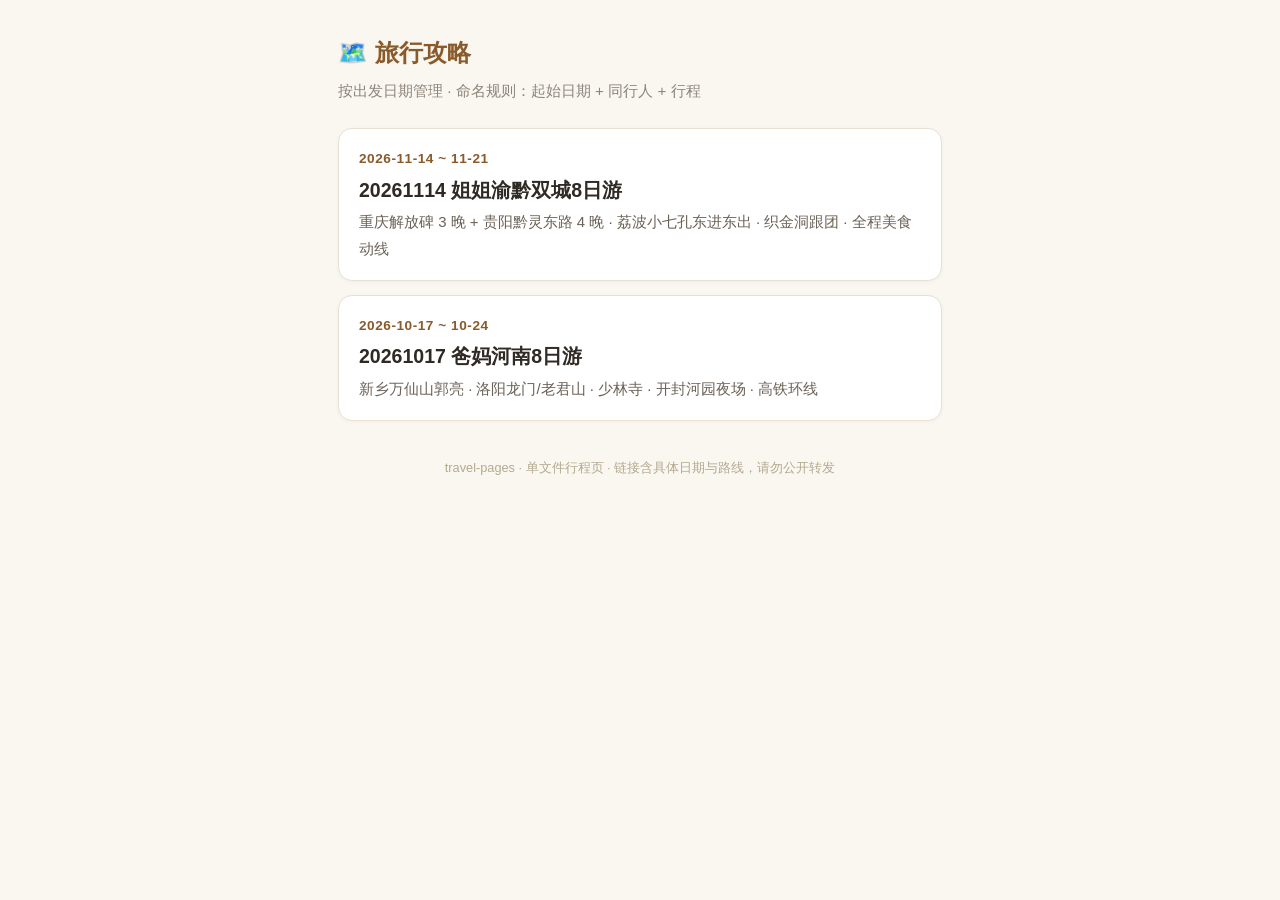
==== index.html @ c3411def "根目录改为行程目录首页" ====
<!doctype html><html lang="zh-CN"><head><meta charset="utf-8">
<meta name="viewport" content="width=device-width,initial-scale=1"><meta name="color-scheme" content="light">
<title>旅行攻略 · 行程页目录</title>
<style>
*{box-sizing:border-box}body{margin:0;background:#faf7f1;color:#2f2a24;font-family:-apple-system,"PingFang SC",sans-serif;font-size:17px;line-height:1.75}
.w{max-width:640px;margin:0 auto;padding:32px 18px 48px}
header h1{font-size:1.4em;color:#8a5a2b;margin:0 0 4px}header p{color:#8d8478;font-size:.9em;margin:0 0 24px}
a.card{display:block;background:#fff;border:1px solid #e8e0d3;border-radius:14px;padding:18px 20px;margin:14px 0;text-decoration:none;color:#2f2a24;box-shadow:0 1px 4px rgba(0,0,0,.04);transition:transform .15s}
a.card:hover{transform:translateY(-2px);border-color:#c99b6a}
.card .date{font-size:.8em;color:#8a5a2b;font-weight:700;letter-spacing:.04em}
.card .name{font-size:1.15em;font-weight:700;margin:2px 0}
.card .desc{font-size:.88em;color:#6b6257}
footer{text-align:center;color:#b3a98f;font-size:.75em;margin-top:36px}
</style></head><body><div class="w">
<header><h1>🗺️ 旅行攻略</h1><p>按出发日期管理 · 命名规则：起始日期 + 同行人 + 行程</p></header>
<a class="card" href="./20261114-yuqian/"><div class="date">2026-11-14 ~ 11-21</div><div class="name">20261114 姐姐渝黔双城8日游</div><div class="desc">重庆解放碑 3 晚 + 贵阳黔灵东路 4 晚 · 荔波小七孔东进东出 · 织金洞跟团 · 全程美食动线</div></a>
<a class="card" href="./20261017-henan/"><div class="date">2026-10-17 ~ 10-24</div><div class="name">20261017 爸妈河南8日游</div><div class="desc">新乡万仙山郭亮 · 洛阳龙门/老君山 · 少林寺 · 开封河园夜场 · 高铁环线</div></a>
<footer>travel-pages · 单文件行程页 · 链接含具体日期与路线，请勿公开转发</footer>
</div></body></html>
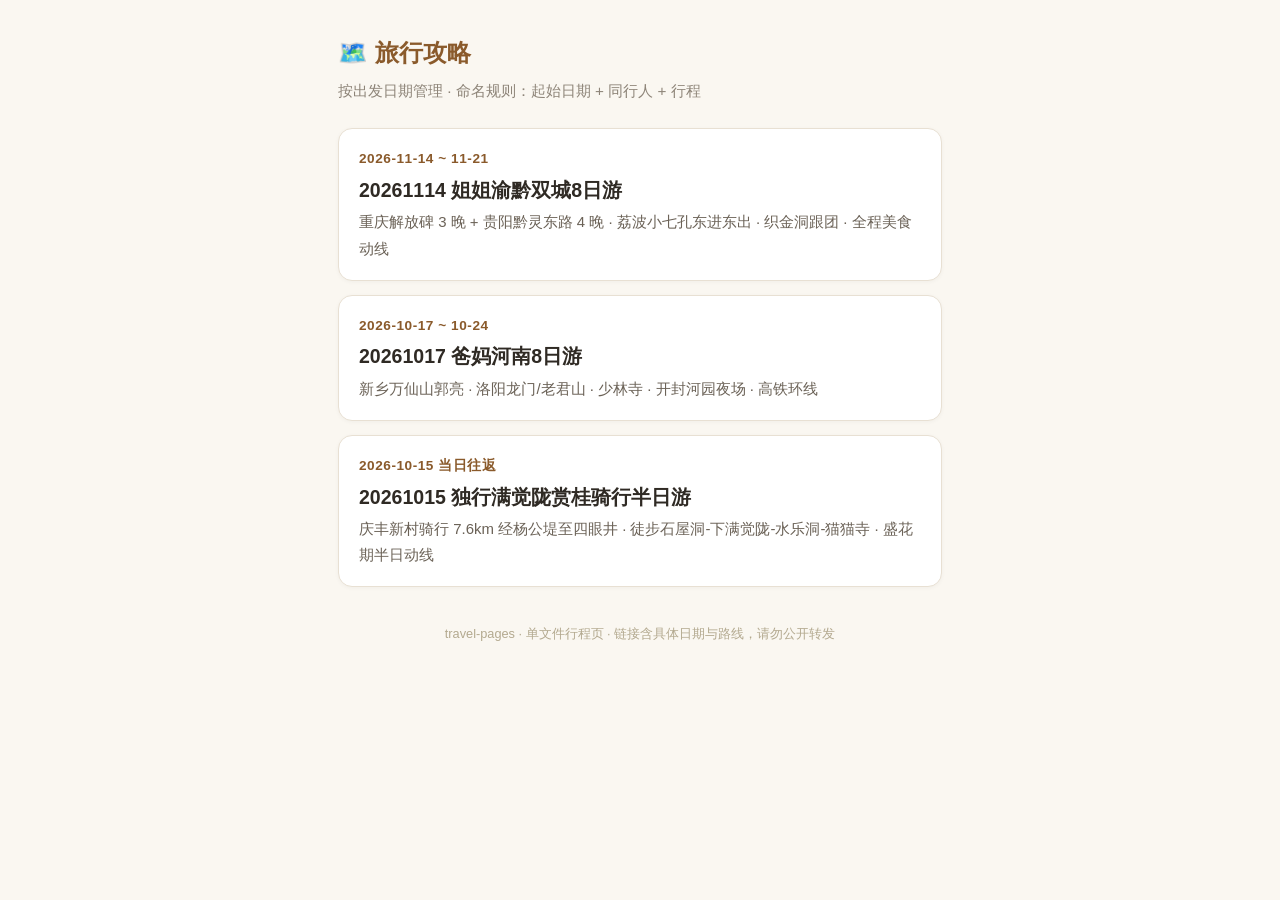
==== commit 808c8eba: "目录：新增 20261015 独行满觉陇赏桂骑行半日游" ====
--- a/index.html
+++ b/index.html
@@ -15,5 +15,6 @@
 <header><h1>🗺️ 旅行攻略</h1><p>按出发日期管理 · 命名规则：起始日期 + 同行人 + 行程</p></header>
 <a class="card" href="./20261114-yuqian/"><div class="date">2026-11-14 ~ 11-21</div><div class="name">20261114 姐姐渝黔双城8日游</div><div class="desc">重庆解放碑 3 晚 + 贵阳黔灵东路 4 晚 · 荔波小七孔东进东出 · 织金洞跟团 · 全程美食动线</div></a>
 <a class="card" href="./20261017-henan/"><div class="date">2026-10-17 ~ 10-24</div><div class="name">20261017 爸妈河南8日游</div><div class="desc">新乡万仙山郭亮 · 洛阳龙门/老君山 · 少林寺 · 开封河园夜场 · 高铁环线</div></a>
+<a class="card" href="./20261015-manjuelong/"><div class="date">2026-10-15 当日往返</div><div class="name">20261015 独行满觉陇赏桂骑行半日游</div><div class="desc">庆丰新村骑行 7.6km 经杨公堤至四眼井 · 徒步石屋洞-下满觉陇-水乐洞-猫猫寺 · 盛花期半日动线</div></a>
 <footer>travel-pages · 单文件行程页 · 链接含具体日期与路线，请勿公开转发</footer>
 </div></body></html>
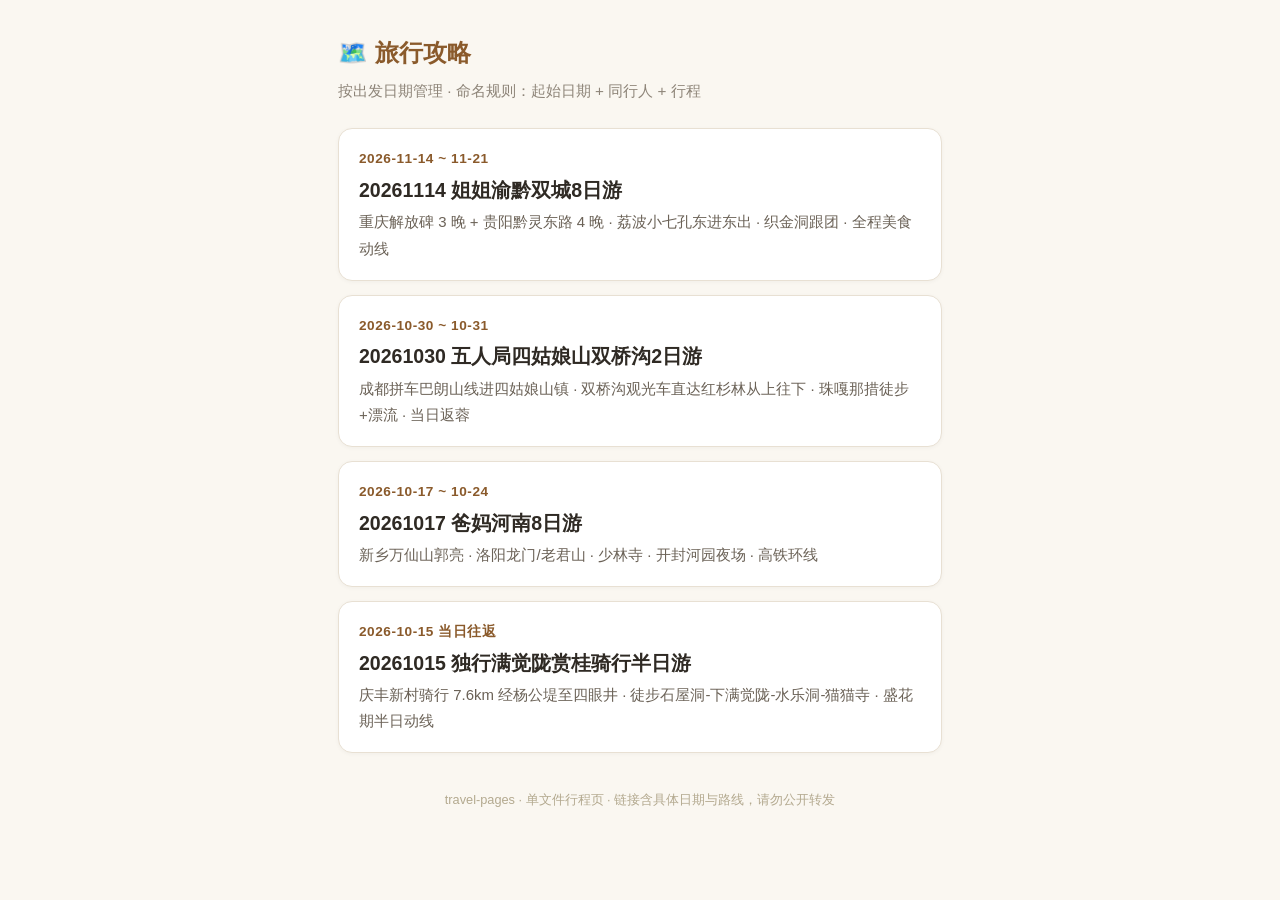
==== commit 4d379cae: "add 20261030 card to root index" ====
--- a/index.html
+++ b/index.html
@@ -14,6 +14,7 @@
 </style></head><body><div class="w">
 <header><h1>🗺️ 旅行攻略</h1><p>按出发日期管理 · 命名规则：起始日期 + 同行人 + 行程</p></header>
 <a class="card" href="./20261114-yuqian/"><div class="date">2026-11-14 ~ 11-21</div><div class="name">20261114 姐姐渝黔双城8日游</div><div class="desc">重庆解放碑 3 晚 + 贵阳黔灵东路 4 晚 · 荔波小七孔东进东出 · 织金洞跟团 · 全程美食动线</div></a>
+<a class="card" href="./20261030-siguniangshan/"><div class="date">2026-10-30 ~ 10-31</div><div class="name">20261030 五人局四姑娘山双桥沟2日游</div><div class="desc">成都拼车巴朗山线进四姑娘山镇 · 双桥沟观光车直达红杉林从上往下 · 珠嘎那措徒步+漂流 · 当日返蓉</div></a>
 <a class="card" href="./20261017-henan/"><div class="date">2026-10-17 ~ 10-24</div><div class="name">20261017 爸妈河南8日游</div><div class="desc">新乡万仙山郭亮 · 洛阳龙门/老君山 · 少林寺 · 开封河园夜场 · 高铁环线</div></a>
 <a class="card" href="./20261015-manjuelong/"><div class="date">2026-10-15 当日往返</div><div class="name">20261015 独行满觉陇赏桂骑行半日游</div><div class="desc">庆丰新村骑行 7.6km 经杨公堤至四眼井 · 徒步石屋洞-下满觉陇-水乐洞-猫猫寺 · 盛花期半日动线</div></a>
 <footer>travel-pages · 单文件行程页 · 链接含具体日期与路线，请勿公开转发</footer>
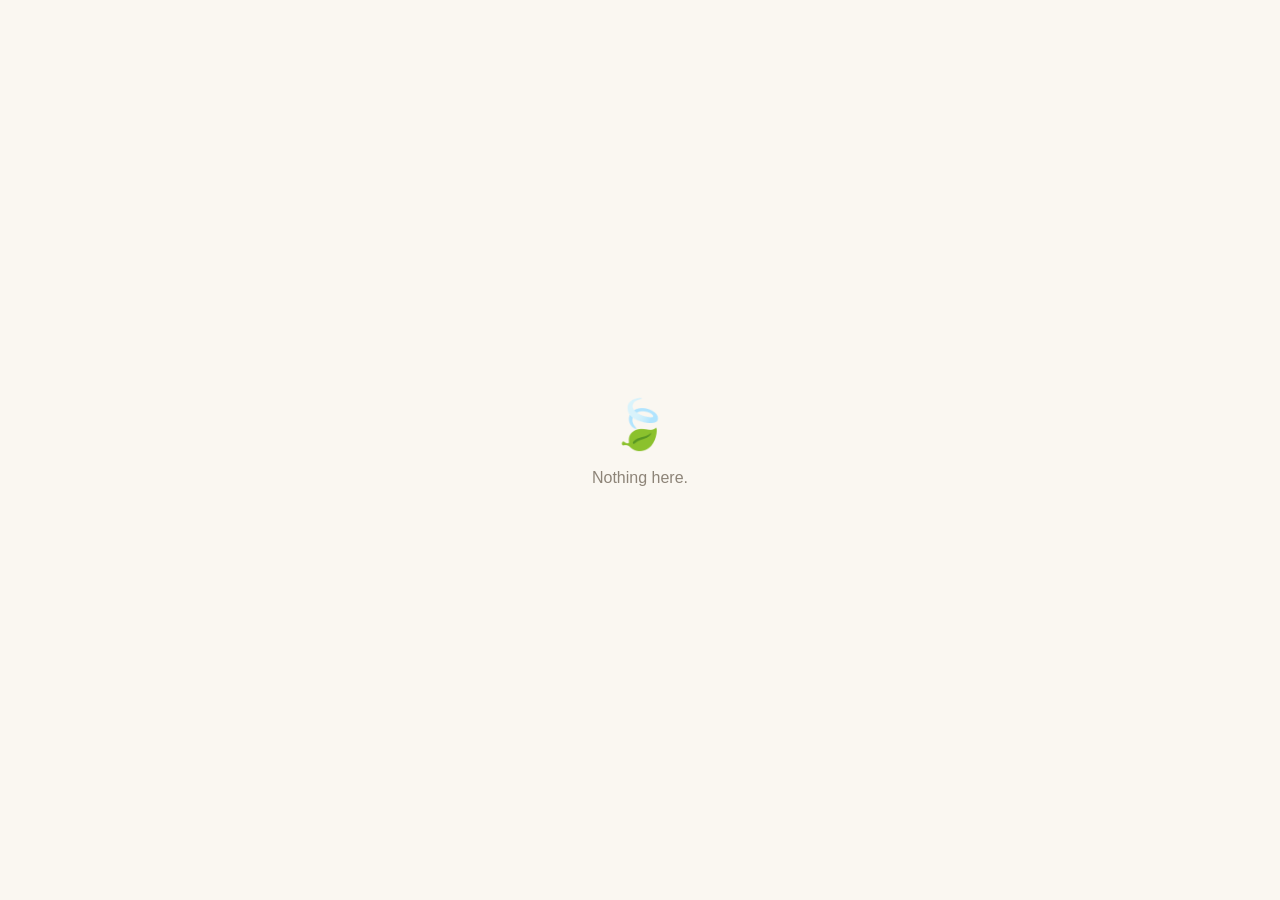
==== commit cc75ba0a: "恢复伪装 404 索引 + 目录名加随机后缀（不可猜测）" ====
--- a/index.html
+++ b/index.html
@@ -1,21 +1,3 @@
-<!doctype html><html lang="zh-CN"><head><meta charset="utf-8">
-<meta name="viewport" content="width=device-width,initial-scale=1"><meta name="color-scheme" content="light">
-<title>旅行攻略 · 行程页目录</title>
-<style>
-*{box-sizing:border-box}body{margin:0;background:#faf7f1;color:#2f2a24;font-family:-apple-system,"PingFang SC",sans-serif;font-size:17px;line-height:1.75}
-.w{max-width:640px;margin:0 auto;padding:32px 18px 48px}
-header h1{font-size:1.4em;color:#8a5a2b;margin:0 0 4px}header p{color:#8d8478;font-size:.9em;margin:0 0 24px}
-a.card{display:block;background:#fff;border:1px solid #e8e0d3;border-radius:14px;padding:18px 20px;margin:14px 0;text-decoration:none;color:#2f2a24;box-shadow:0 1px 4px rgba(0,0,0,.04);transition:transform .15s}
-a.card:hover{transform:translateY(-2px);border-color:#c99b6a}
-.card .date{font-size:.8em;color:#8a5a2b;font-weight:700;letter-spacing:.04em}
-.card .name{font-size:1.15em;font-weight:700;margin:2px 0}
-.card .desc{font-size:.88em;color:#6b6257}
-footer{text-align:center;color:#b3a98f;font-size:.75em;margin-top:36px}
-</style></head><body><div class="w">
-<header><h1>🗺️ 旅行攻略</h1><p>按出发日期管理 · 命名规则：起始日期 + 同行人 + 行程</p></header>
-<a class="card" href="./20261114-yuqian/"><div class="date">2026-11-14 ~ 11-21</div><div class="name">20261114 姐姐渝黔双城8日游</div><div class="desc">重庆解放碑 3 晚 + 贵阳黔灵东路 4 晚 · 荔波小七孔东进东出 · 织金洞跟团 · 全程美食动线</div></a>
-<a class="card" href="./20261030-siguniangshan/"><div class="date">2026-10-30 ~ 10-31</div><div class="name">20261030 五人局四姑娘山双桥沟2日游</div><div class="desc">成都拼车巴朗山线进四姑娘山镇 · 双桥沟观光车直达红杉林从上往下 · 珠嘎那措徒步+漂流 · 当日返蓉</div></a>
-<a class="card" href="./20261017-henan/"><div class="date">2026-10-17 ~ 10-24</div><div class="name">20261017 爸妈河南8日游</div><div class="desc">新乡万仙山郭亮 · 洛阳龙门/老君山 · 少林寺 · 开封河园夜场 · 高铁环线</div></a>
-<a class="card" href="./20261015-manjuelong/"><div class="date">2026-10-15 当日往返</div><div class="name">20261015 独行满觉陇赏桂骑行半日游</div><div class="desc">庆丰新村骑行 7.6km 经杨公堤至四眼井 · 徒步石屋洞-下满觉陇-水乐洞-猫猫寺 · 盛花期半日动线</div></a>
-<footer>travel-pages · 单文件行程页 · 链接含具体日期与路线，请勿公开转发</footer>
-</div></body></html>+<!doctype html><html lang="zh-CN"><head><meta charset="utf-8"><title>404</title></head>
+<body style="font-family:-apple-system,sans-serif;background:#faf7f1;color:#8d8478;display:flex;align-items:center;justify-content:center;height:100vh;margin:0">
+<div style="text-align:center"><div style="font-size:3em">🍃</div><p>Nothing here.</p></div></body></html>
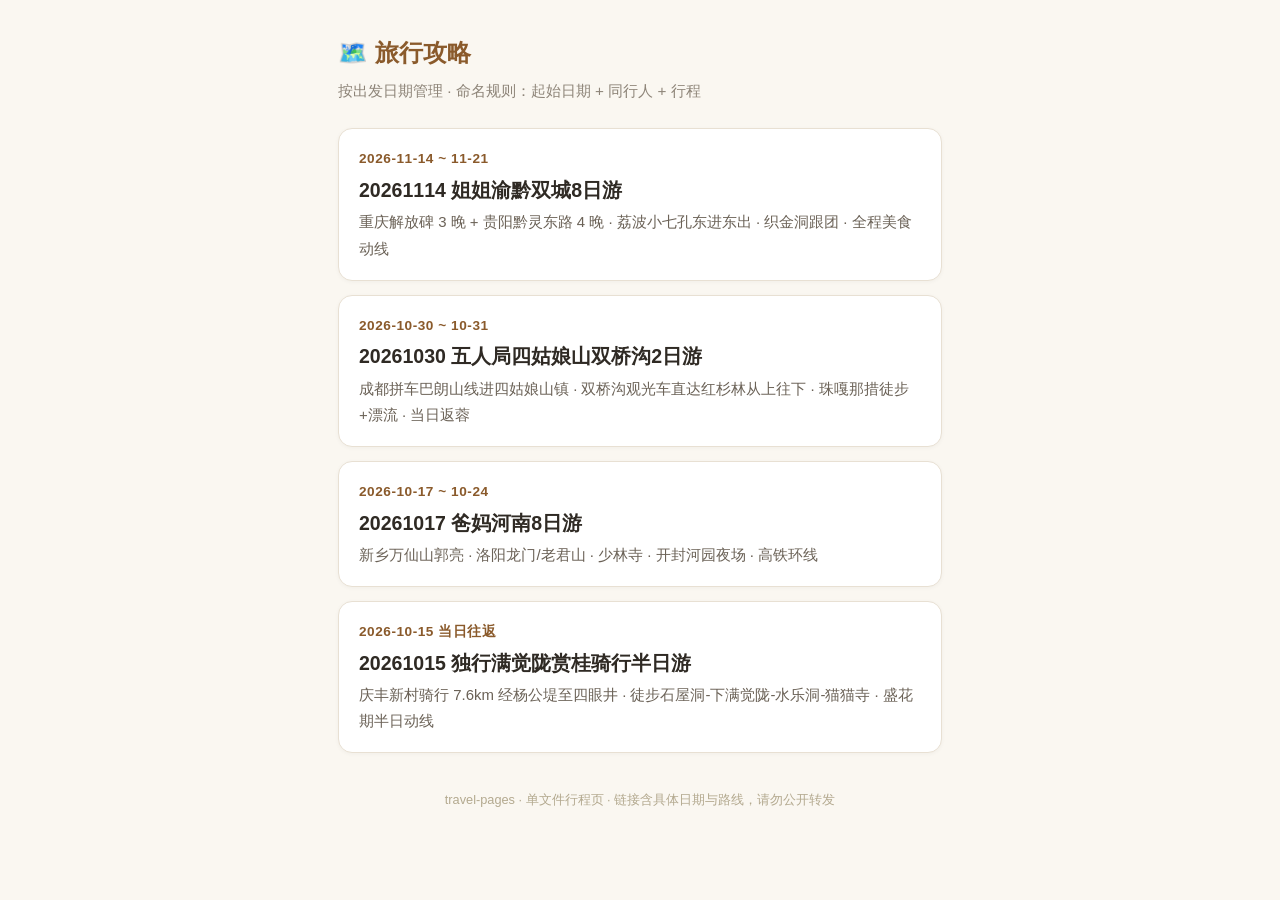
==== commit 16f6d493: "Revert "恢复伪装 404 索引 + 目录名加随机后缀（不可猜测）" This reverts commit cc75ba0a63b8c3070f8edf7536b3d775309da764." ====
--- a/index.html
+++ b/index.html
@@ -1,3 +1,21 @@
-<!doctype html><html lang="zh-CN"><head><meta charset="utf-8"><title>404</title></head>
-<body style="font-family:-apple-system,sans-serif;background:#faf7f1;color:#8d8478;display:flex;align-items:center;justify-content:center;height:100vh;margin:0">
-<div style="text-align:center"><div style="font-size:3em">🍃</div><p>Nothing here.</p></div></body></html>
+<!doctype html><html lang="zh-CN"><head><meta charset="utf-8">
+<meta name="viewport" content="width=device-width,initial-scale=1"><meta name="color-scheme" content="light">
+<title>旅行攻略 · 行程页目录</title>
+<style>
+*{box-sizing:border-box}body{margin:0;background:#faf7f1;color:#2f2a24;font-family:-apple-system,"PingFang SC",sans-serif;font-size:17px;line-height:1.75}
+.w{max-width:640px;margin:0 auto;padding:32px 18px 48px}
+header h1{font-size:1.4em;color:#8a5a2b;margin:0 0 4px}header p{color:#8d8478;font-size:.9em;margin:0 0 24px}
+a.card{display:block;background:#fff;border:1px solid #e8e0d3;border-radius:14px;padding:18px 20px;margin:14px 0;text-decoration:none;color:#2f2a24;box-shadow:0 1px 4px rgba(0,0,0,.04);transition:transform .15s}
+a.card:hover{transform:translateY(-2px);border-color:#c99b6a}
+.card .date{font-size:.8em;color:#8a5a2b;font-weight:700;letter-spacing:.04em}
+.card .name{font-size:1.15em;font-weight:700;margin:2px 0}
+.card .desc{font-size:.88em;color:#6b6257}
+footer{text-align:center;color:#b3a98f;font-size:.75em;margin-top:36px}
+</style></head><body><div class="w">
+<header><h1>🗺️ 旅行攻略</h1><p>按出发日期管理 · 命名规则：起始日期 + 同行人 + 行程</p></header>
+<a class="card" href="./20261114-yuqian/"><div class="date">2026-11-14 ~ 11-21</div><div class="name">20261114 姐姐渝黔双城8日游</div><div class="desc">重庆解放碑 3 晚 + 贵阳黔灵东路 4 晚 · 荔波小七孔东进东出 · 织金洞跟团 · 全程美食动线</div></a>
+<a class="card" href="./20261030-siguniangshan/"><div class="date">2026-10-30 ~ 10-31</div><div class="name">20261030 五人局四姑娘山双桥沟2日游</div><div class="desc">成都拼车巴朗山线进四姑娘山镇 · 双桥沟观光车直达红杉林从上往下 · 珠嘎那措徒步+漂流 · 当日返蓉</div></a>
+<a class="card" href="./20261017-henan/"><div class="date">2026-10-17 ~ 10-24</div><div class="name">20261017 爸妈河南8日游</div><div class="desc">新乡万仙山郭亮 · 洛阳龙门/老君山 · 少林寺 · 开封河园夜场 · 高铁环线</div></a>
+<a class="card" href="./20261015-manjuelong/"><div class="date">2026-10-15 当日往返</div><div class="name">20261015 独行满觉陇赏桂骑行半日游</div><div class="desc">庆丰新村骑行 7.6km 经杨公堤至四眼井 · 徒步石屋洞-下满觉陇-水乐洞-猫猫寺 · 盛花期半日动线</div></a>
+<footer>travel-pages · 单文件行程页 · 链接含具体日期与路线，请勿公开转发</footer>
+</div></body></html>
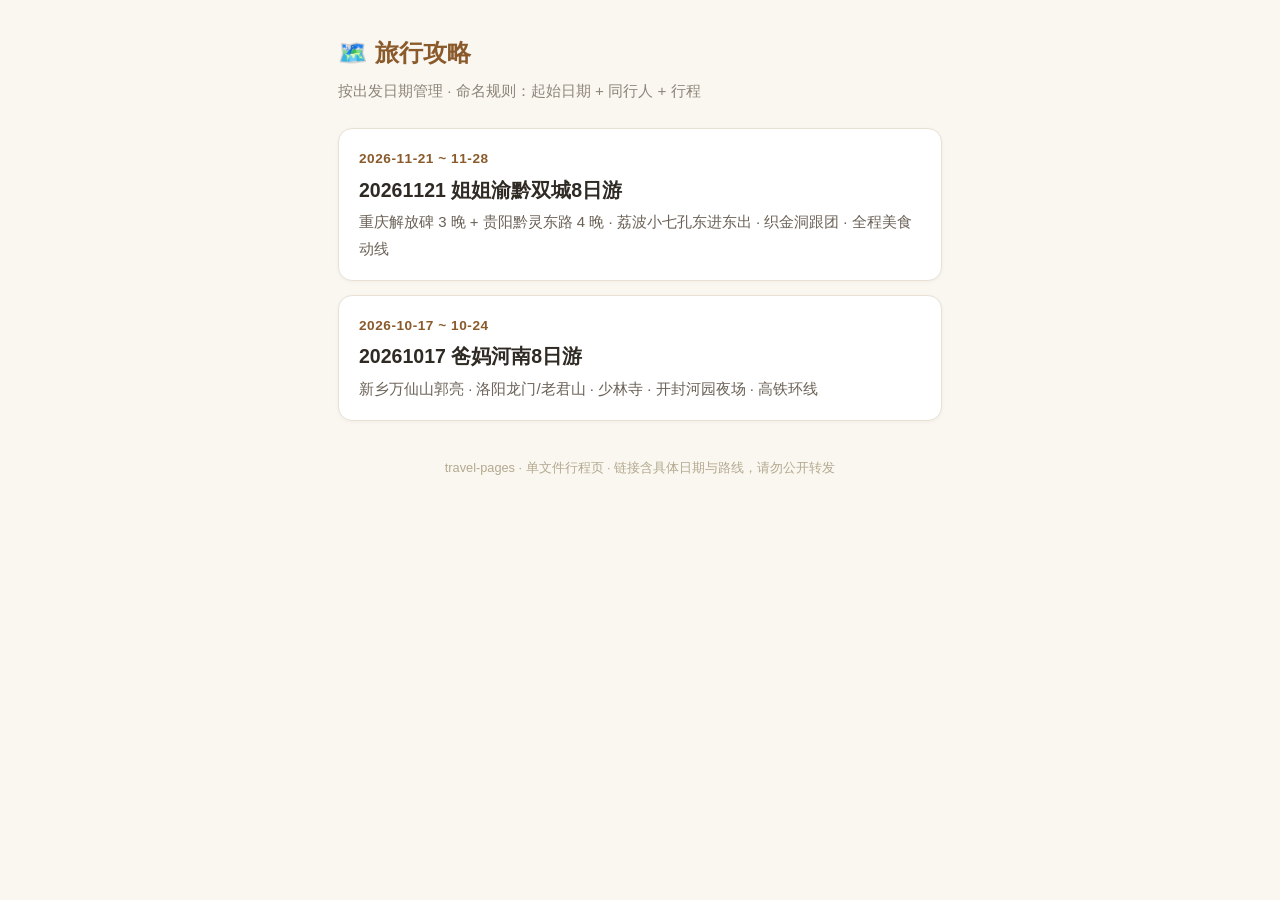
==== commit 0c4ada49: "目录页更新：渝黔攻略改为 20261121" ====
--- a/index.html
+++ b/index.html
@@ -13,9 +13,7 @@
 footer{text-align:center;color:#b3a98f;font-size:.75em;margin-top:36px}
 </style></head><body><div class="w">
 <header><h1>🗺️ 旅行攻略</h1><p>按出发日期管理 · 命名规则：起始日期 + 同行人 + 行程</p></header>
-<a class="card" href="./20261114-yuqian/"><div class="date">2026-11-14 ~ 11-21</div><div class="name">20261114 姐姐渝黔双城8日游</div><div class="desc">重庆解放碑 3 晚 + 贵阳黔灵东路 4 晚 · 荔波小七孔东进东出 · 织金洞跟团 · 全程美食动线</div></a>
-<a class="card" href="./20261030-siguniangshan/"><div class="date">2026-10-30 ~ 10-31</div><div class="name">20261030 五人局四姑娘山双桥沟2日游</div><div class="desc">成都拼车巴朗山线进四姑娘山镇 · 双桥沟观光车直达红杉林从上往下 · 珠嘎那措徒步+漂流 · 当日返蓉</div></a>
+<a class="card" href="./20261121-yuqian/"><div class="date">2026-11-21 ~ 11-28</div><div class="name">20261121 姐姐渝黔双城8日游</div><div class="desc">重庆解放碑 3 晚 + 贵阳黔灵东路 4 晚 · 荔波小七孔东进东出 · 织金洞跟团 · 全程美食动线</div></a>
 <a class="card" href="./20261017-henan/"><div class="date">2026-10-17 ~ 10-24</div><div class="name">20261017 爸妈河南8日游</div><div class="desc">新乡万仙山郭亮 · 洛阳龙门/老君山 · 少林寺 · 开封河园夜场 · 高铁环线</div></a>
-<a class="card" href="./20261015-manjuelong/"><div class="date">2026-10-15 当日往返</div><div class="name">20261015 独行满觉陇赏桂骑行半日游</div><div class="desc">庆丰新村骑行 7.6km 经杨公堤至四眼井 · 徒步石屋洞-下满觉陇-水乐洞-猫猫寺 · 盛花期半日动线</div></a>
 <footer>travel-pages · 单文件行程页 · 链接含具体日期与路线，请勿公开转发</footer>
 </div></body></html>
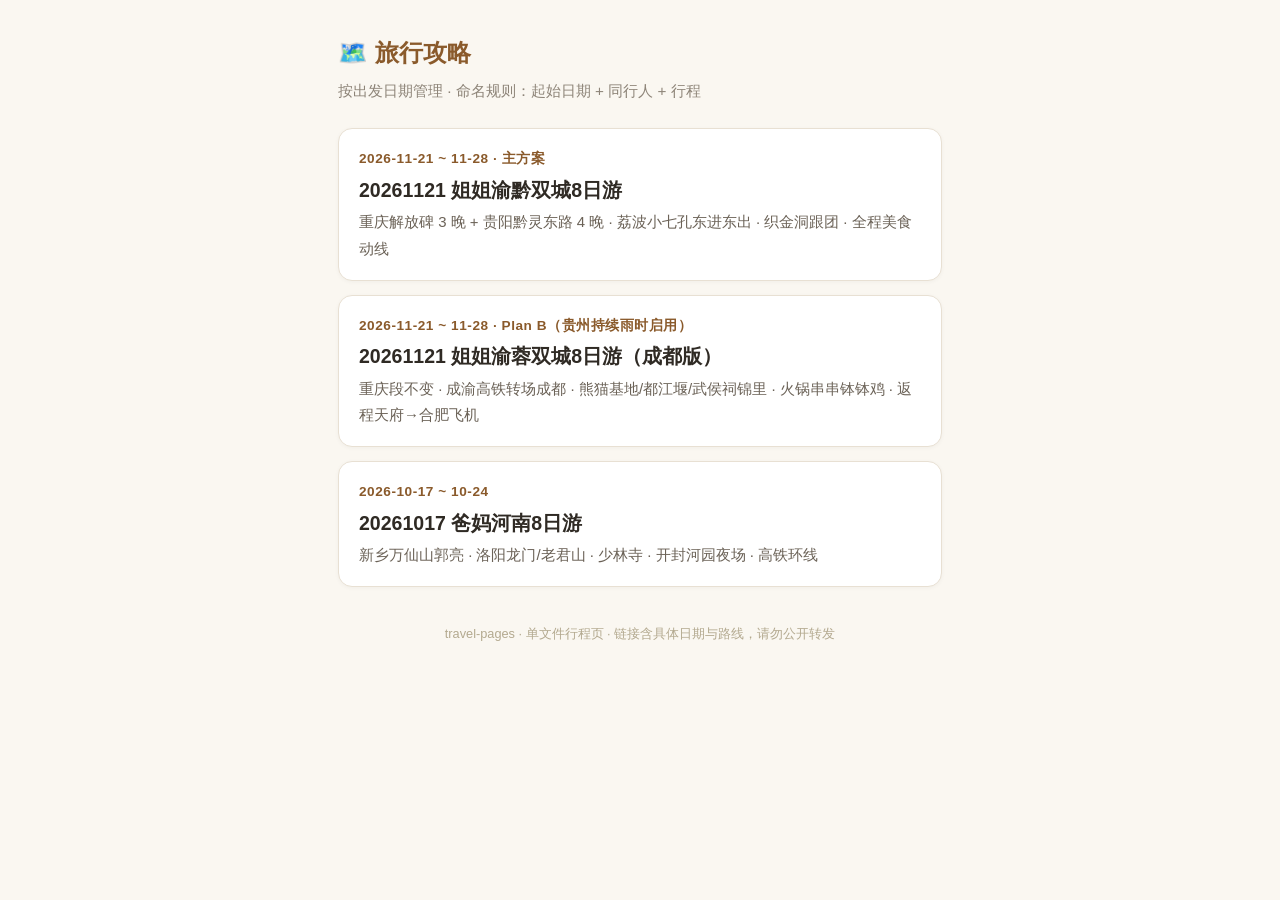
==== commit 55d5e19b: "目录页加成都版 Plan B 卡片" ====
--- a/index.html
+++ b/index.html
@@ -13,7 +13,8 @@
 footer{text-align:center;color:#b3a98f;font-size:.75em;margin-top:36px}
 </style></head><body><div class="w">
 <header><h1>🗺️ 旅行攻略</h1><p>按出发日期管理 · 命名规则：起始日期 + 同行人 + 行程</p></header>
-<a class="card" href="./20261121-yuqian/"><div class="date">2026-11-21 ~ 11-28</div><div class="name">20261121 姐姐渝黔双城8日游</div><div class="desc">重庆解放碑 3 晚 + 贵阳黔灵东路 4 晚 · 荔波小七孔东进东出 · 织金洞跟团 · 全程美食动线</div></a>
+<a class="card" href="./20261121-yuqian/"><div class="date">2026-11-21 ~ 11-28 · 主方案</div><div class="name">20261121 姐姐渝黔双城8日游</div><div class="desc">重庆解放碑 3 晚 + 贵阳黔灵东路 4 晚 · 荔波小七孔东进东出 · 织金洞跟团 · 全程美食动线</div></a>
+<a class="card" href="./20261121-chengdu/"><div class="date">2026-11-21 ~ 11-28 · Plan B（贵州持续雨时启用）</div><div class="name">20261121 姐姐渝蓉双城8日游（成都版）</div><div class="desc">重庆段不变 · 成渝高铁转场成都 · 熊猫基地/都江堰/武侯祠锦里 · 火锅串串钵钵鸡 · 返程天府→合肥飞机</div></a>
 <a class="card" href="./20261017-henan/"><div class="date">2026-10-17 ~ 10-24</div><div class="name">20261017 爸妈河南8日游</div><div class="desc">新乡万仙山郭亮 · 洛阳龙门/老君山 · 少林寺 · 开封河园夜场 · 高铁环线</div></a>
 <footer>travel-pages · 单文件行程页 · 链接含具体日期与路线，请勿公开转发</footer>
 </div></body></html>
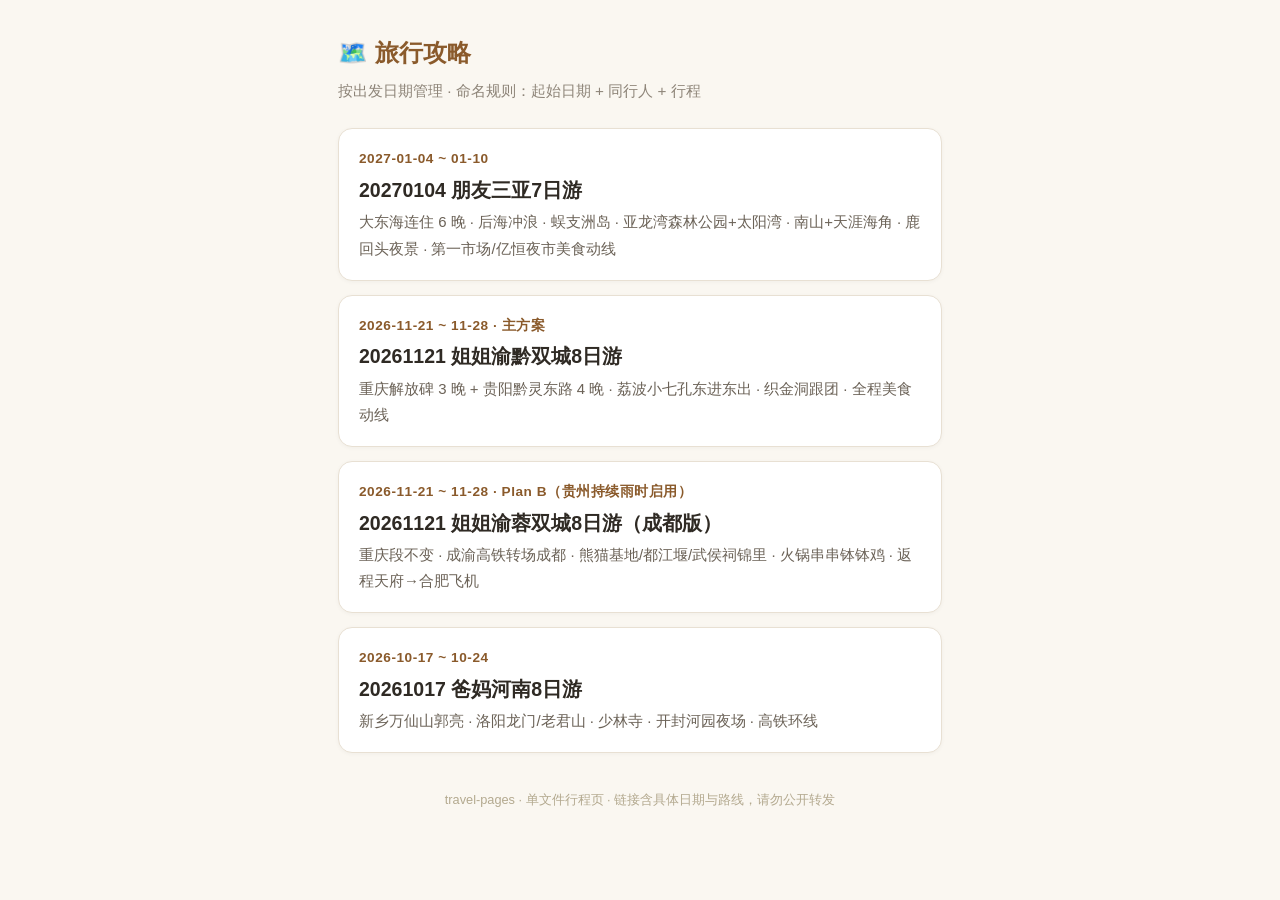
==== commit c9b85d4d: "index: add 20270104 三亚朋友7日游 card" ====
--- a/index.html
+++ b/index.html
@@ -13,6 +13,7 @@
 footer{text-align:center;color:#b3a98f;font-size:.75em;margin-top:36px}
 </style></head><body><div class="w">
 <header><h1>🗺️ 旅行攻略</h1><p>按出发日期管理 · 命名规则：起始日期 + 同行人 + 行程</p></header>
+<a class="card" href="./20270104-sanya/"><div class="date">2027-01-04 ~ 01-10</div><div class="name">20270104 朋友三亚7日游</div><div class="desc">大东海连住 6 晚 · 后海冲浪 · 蜈支洲岛 · 亚龙湾森林公园+太阳湾 · 南山+天涯海角 · 鹿回头夜景 · 第一市场/亿恒夜市美食动线</div></a>
 <a class="card" href="./20261121-yuqian/"><div class="date">2026-11-21 ~ 11-28 · 主方案</div><div class="name">20261121 姐姐渝黔双城8日游</div><div class="desc">重庆解放碑 3 晚 + 贵阳黔灵东路 4 晚 · 荔波小七孔东进东出 · 织金洞跟团 · 全程美食动线</div></a>
 <a class="card" href="./20261121-chengdu/"><div class="date">2026-11-21 ~ 11-28 · Plan B（贵州持续雨时启用）</div><div class="name">20261121 姐姐渝蓉双城8日游（成都版）</div><div class="desc">重庆段不变 · 成渝高铁转场成都 · 熊猫基地/都江堰/武侯祠锦里 · 火锅串串钵钵鸡 · 返程天府→合肥飞机</div></a>
 <a class="card" href="./20261017-henan/"><div class="date">2026-10-17 ~ 10-24</div><div class="name">20261017 爸妈河南8日游</div><div class="desc">新乡万仙山郭亮 · 洛阳龙门/老君山 · 少林寺 · 开封河园夜场 · 高铁环线</div></a>
